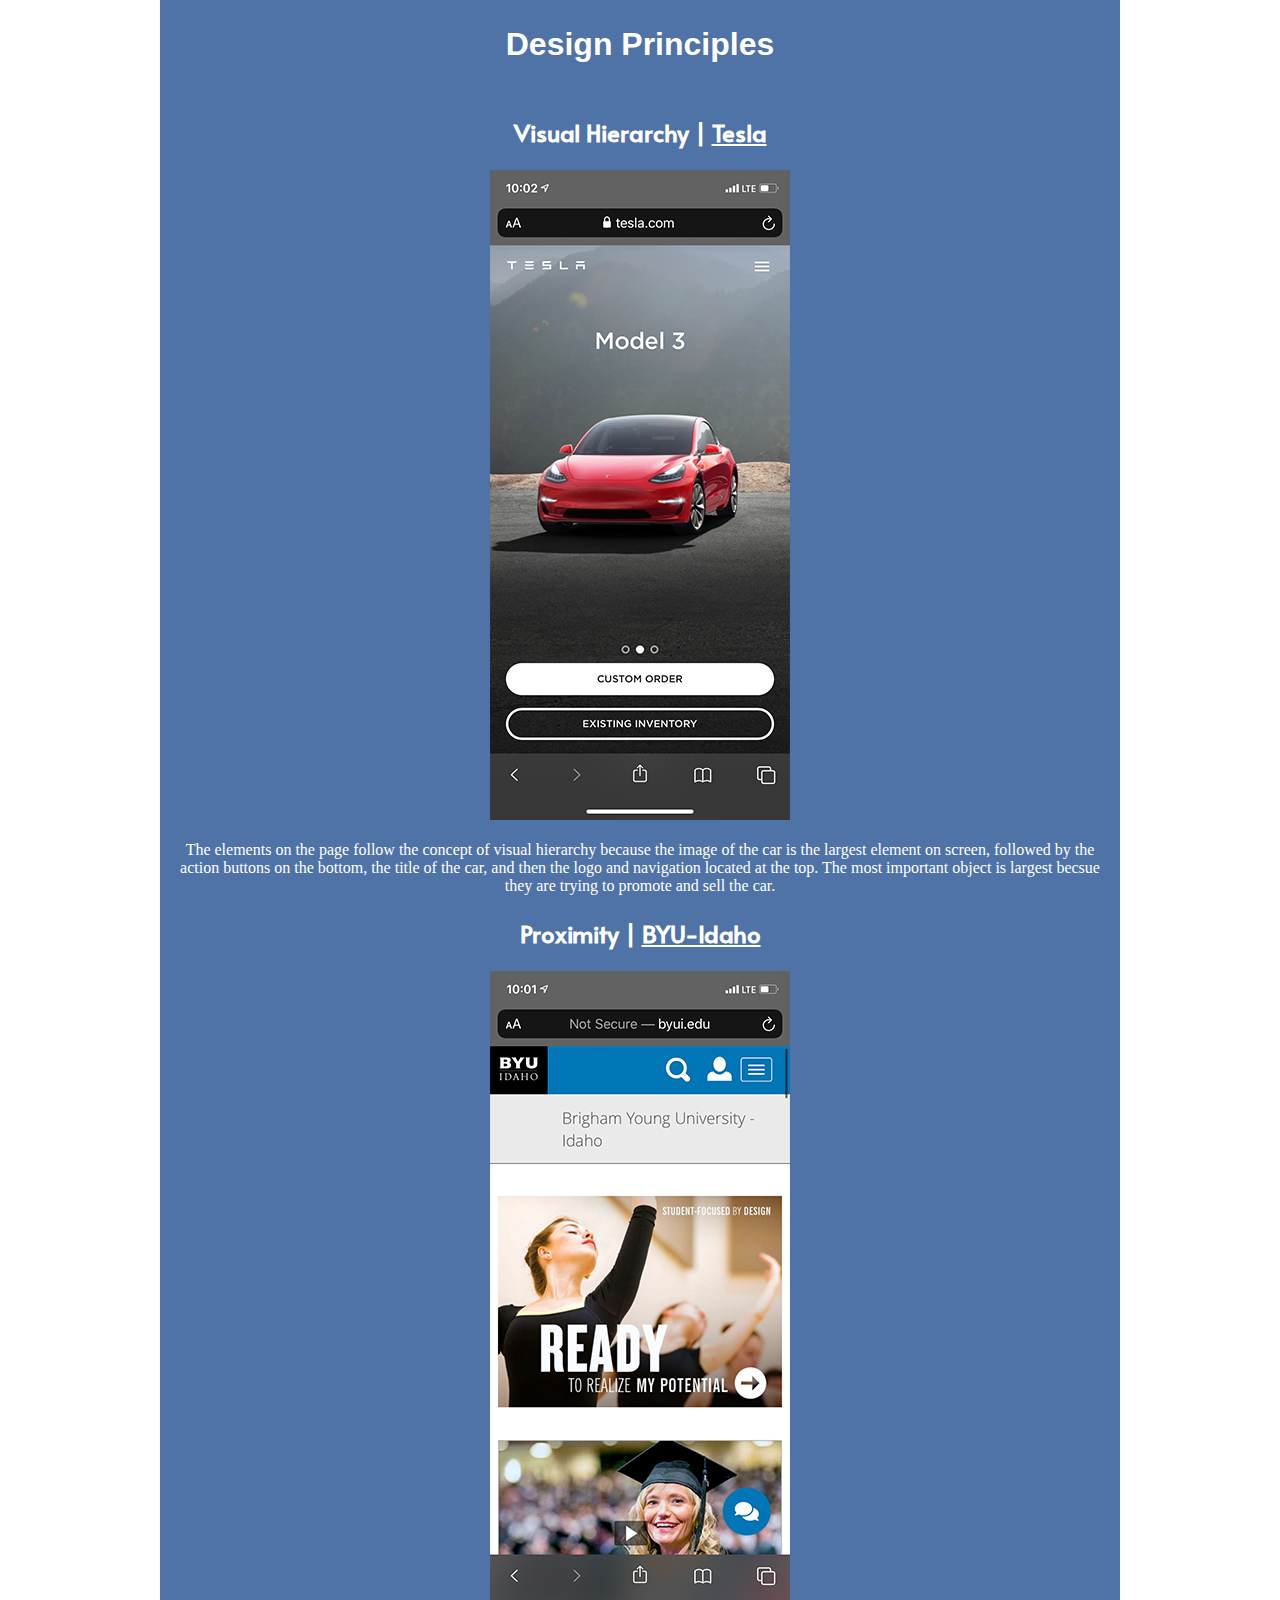
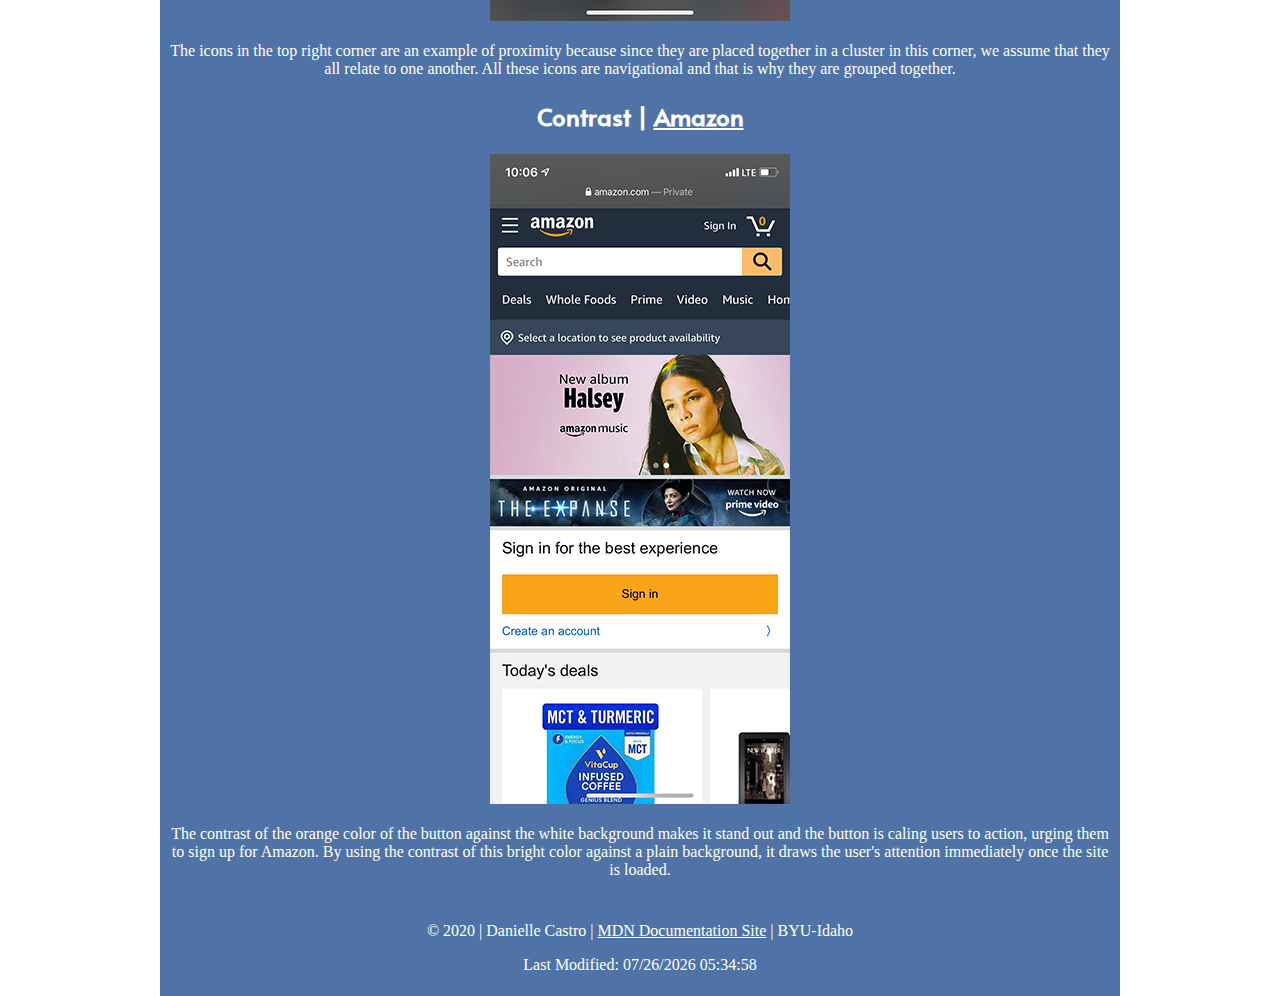
==== design/index.html @ 66fee726 "design principles document" ====
<!DOCTYPE html>
<html lang="en">
<head>
    <meta charset="utf-8">
    <meta name="viewport" content="width=device-width, initial-scale=1">
    <meta name="author" content="Danielle Castro">
    <meta name="description" content="This is the course portal home page for CIT230 - Web Frontend Development">
    <link rel="stylesheet" href="../css/normalize.css">
    <link rel="stylesheet" type="text/css" href="../css/styles.css"/>
    <title>Design Principles</title>
</head>

<body>
    <header>
    <h1>Design Principles</h1>
    </header>

    <main id="designprinciples">
    <section>
    <h3>Visual Hierarchy | <a href="http://www.tesla.com">Tesla</a></h3>
    <img alt="mobile view of tesla home page" src="../images/teslamobile.PNG">
    <p class="design">The elements on the page follow the concept of visual hierarchy because the image of the car is the largest element on screen, followed by the action buttons on the bottom, the title of the car, and then the logo and navigation located at the top. The most important object is largest becsue they are trying to promote and sell the car.</p>
    </section>
    
    <section>
    <h3>Proximity | <a href="https://www.byui.edu">BYU-Idaho</a></h3>
    <img alt="mobile view of byu-idaho home page" src="../images/byuimobile.PNG">
    <p class="design">The icons in the top right corner are an example of proximity because since they are placed together in a cluster in this corner, we assume that they all relate to one another. All these icons are navigational and that is why they are grouped together.</p>
    </section>

    <section>
    <h3>Contrast | <a href="https://www.amazon.com">Amazon</a></h3>
    <img alt="mobile view of amazon home page" src="../images/amazonmobile.PNG">
    <p class="design">The contrast of the orange color of the button against the white background makes it stand out and the button is caling users to action, urging them to sign up for Amazon. By using the contrast of this bright color against a plain background, it draws the user's attention immediately once the site is loaded.</p>
    </section>
    </main>

    <footer>
        <p>&copy; 2020 | Danielle Castro | <a href="https://developer.mozilla.org/en-US/">MDN Documentation Site</a> | BYU-Idaho</p>
        <p>Last Modified: <span id="date"></span></p>
    </footer>
    <script src="../javascript/date.js"></script>
</body>

</html>
---- css/styles.css ----
@import url('https://fonts.googleapis.com/css?family=Alata|Gelasio&display=swap');
/* font-family: 'Alata', sans-serif; */
/* font-family: 'Gelasio', serif; */

html *{
    box-sizing: border-box;
}

*::before, *::after{
    box-sizing: border-box;
}

header {
    width: 960px;
    margin: 0 auto;
    padding: 5px;
    background-color: #4F72A7;
    color: white;
    font-family: 'chantal' , sans-serif;
    text-align: center;
  }

main, footer {
    width: 960px;
    margin: 0 auto;
    padding: 5px;
    font-family: utopia-std-caption, serif;
    background-color: #4F72A7;
    color: white;
}

h3 {
    font-family: 'Alata', sans-serif;
    font-size: 1.5em;
}

.design p {
    font-family: 'Gelasio', serif;
}

#designprinciples {
    text-align: center;
}

a:link {
    color: white;
}

a:visited {
    color: white;
}

a:hover {
    color: #EA9C27;
}

a:active {
    color: #E8BD30;
}

footer {
    text-align: center;
}
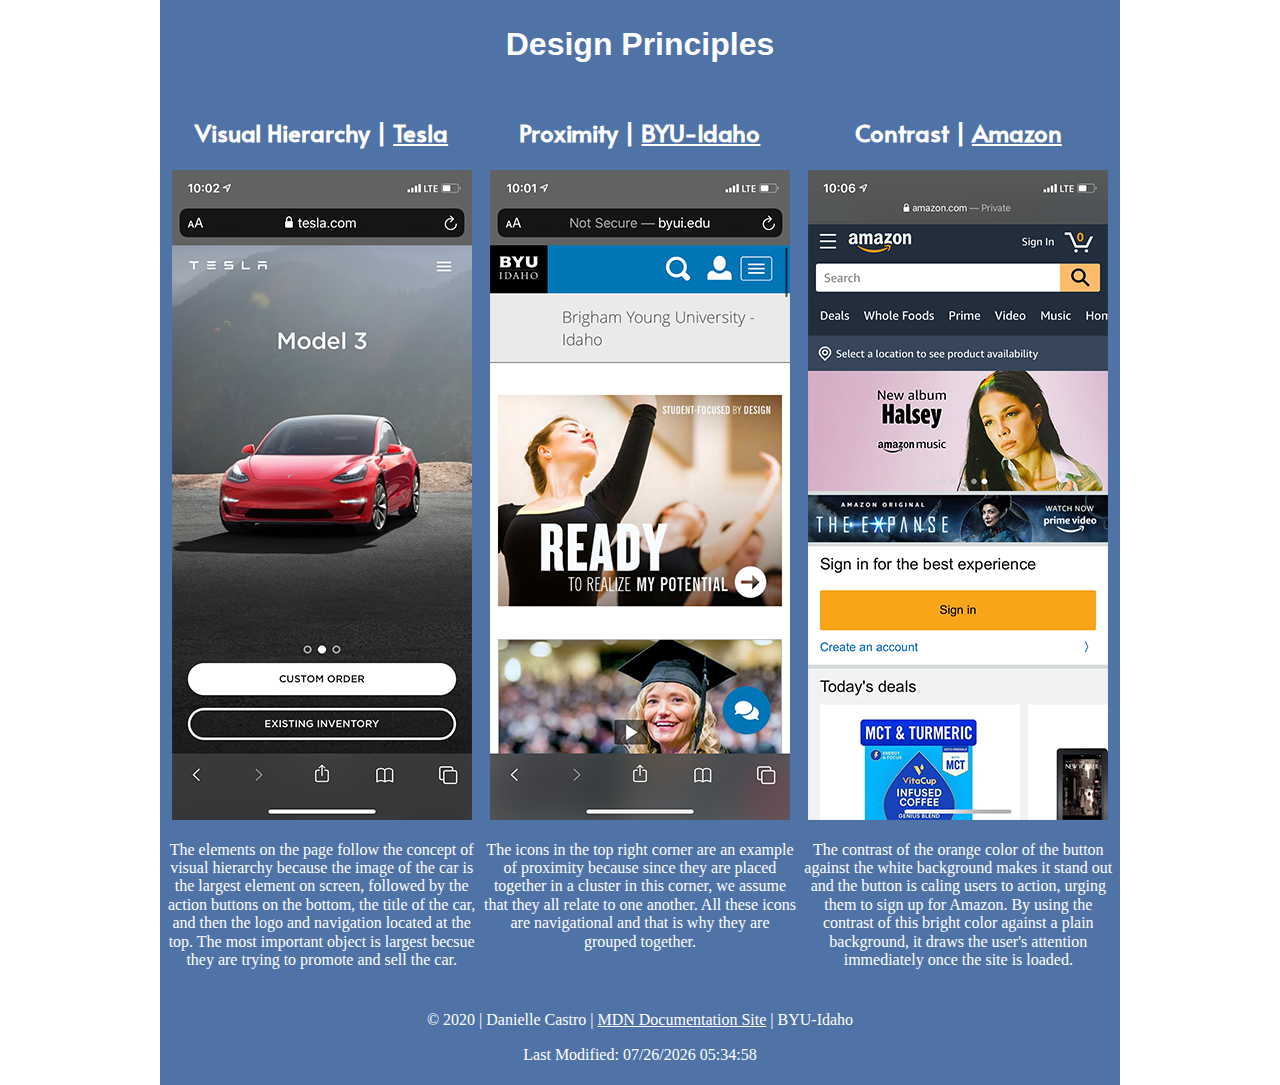
==== commit a18ff15a: "screen size css" ====
--- a/design/index.html
+++ b/design/index.html
@@ -6,7 +6,10 @@
     <meta name="author" content="Danielle Castro">
     <meta name="description" content="This is the course portal home page for CIT230 - Web Frontend Development">
     <link rel="stylesheet" href="../css/normalize.css">
+    <link rel="stylesheet" type="text/css" href="../css/medium.css"/>
+    <link rel="stylesheet" type="text/css" href="../css/small.css"/>
     <link rel="stylesheet" type="text/css" href="../css/styles.css"/>
+    
     <title>Design Principles</title>
 </head>
 
@@ -16,19 +19,19 @@
     </header>
 
     <main id="designprinciples">
-    <section>
+    <section id="visual">
     <h3>Visual Hierarchy | <a href="http://www.tesla.com">Tesla</a></h3>
     <img alt="mobile view of tesla home page" src="../images/teslamobile.PNG">
     <p class="design">The elements on the page follow the concept of visual hierarchy because the image of the car is the largest element on screen, followed by the action buttons on the bottom, the title of the car, and then the logo and navigation located at the top. The most important object is largest becsue they are trying to promote and sell the car.</p>
     </section>
     
-    <section>
+    <section id="proximity">
     <h3>Proximity | <a href="https://www.byui.edu">BYU-Idaho</a></h3>
     <img alt="mobile view of byu-idaho home page" src="../images/byuimobile.PNG">
     <p class="design">The icons in the top right corner are an example of proximity because since they are placed together in a cluster in this corner, we assume that they all relate to one another. All these icons are navigational and that is why they are grouped together.</p>
     </section>
 
-    <section>
+    <section id="contrast">
     <h3>Contrast | <a href="https://www.amazon.com">Amazon</a></h3>
     <img alt="mobile view of amazon home page" src="../images/amazonmobile.PNG">
     <p class="design">The contrast of the orange color of the button against the white background makes it stand out and the button is caling users to action, urging them to sign up for Amazon. By using the contrast of this bright color against a plain background, it draws the user's attention immediately once the site is loaded.</p>
--- a/css/medium.css
+++ b/css/medium.css
@@ -0,0 +1,6 @@
+@media screen and (min-width: 680px) {
+    display: grid;
+    grid-template-columns: 1fr 1fr;
+    text-align: center;
+    grid-gap: 5px;
+}--- a/css/small.css
+++ b/css/small.css
@@ -0,0 +1,6 @@
+@media screen and (min-width: 680px) {
+    display: grid;
+    grid-template-columns: 1fr;
+    text-align: center;
+    grid-gap: 5px;
+}--- a/css/styles.css
+++ b/css/styles.css
@@ -39,7 +39,10 @@
 }
 
 #designprinciples {
+    display: grid;
+    grid-template-columns: 1fr 1fr 1fr;
     text-align: center;
+    grid-gap: 5px;
 }
 
 a:link {
